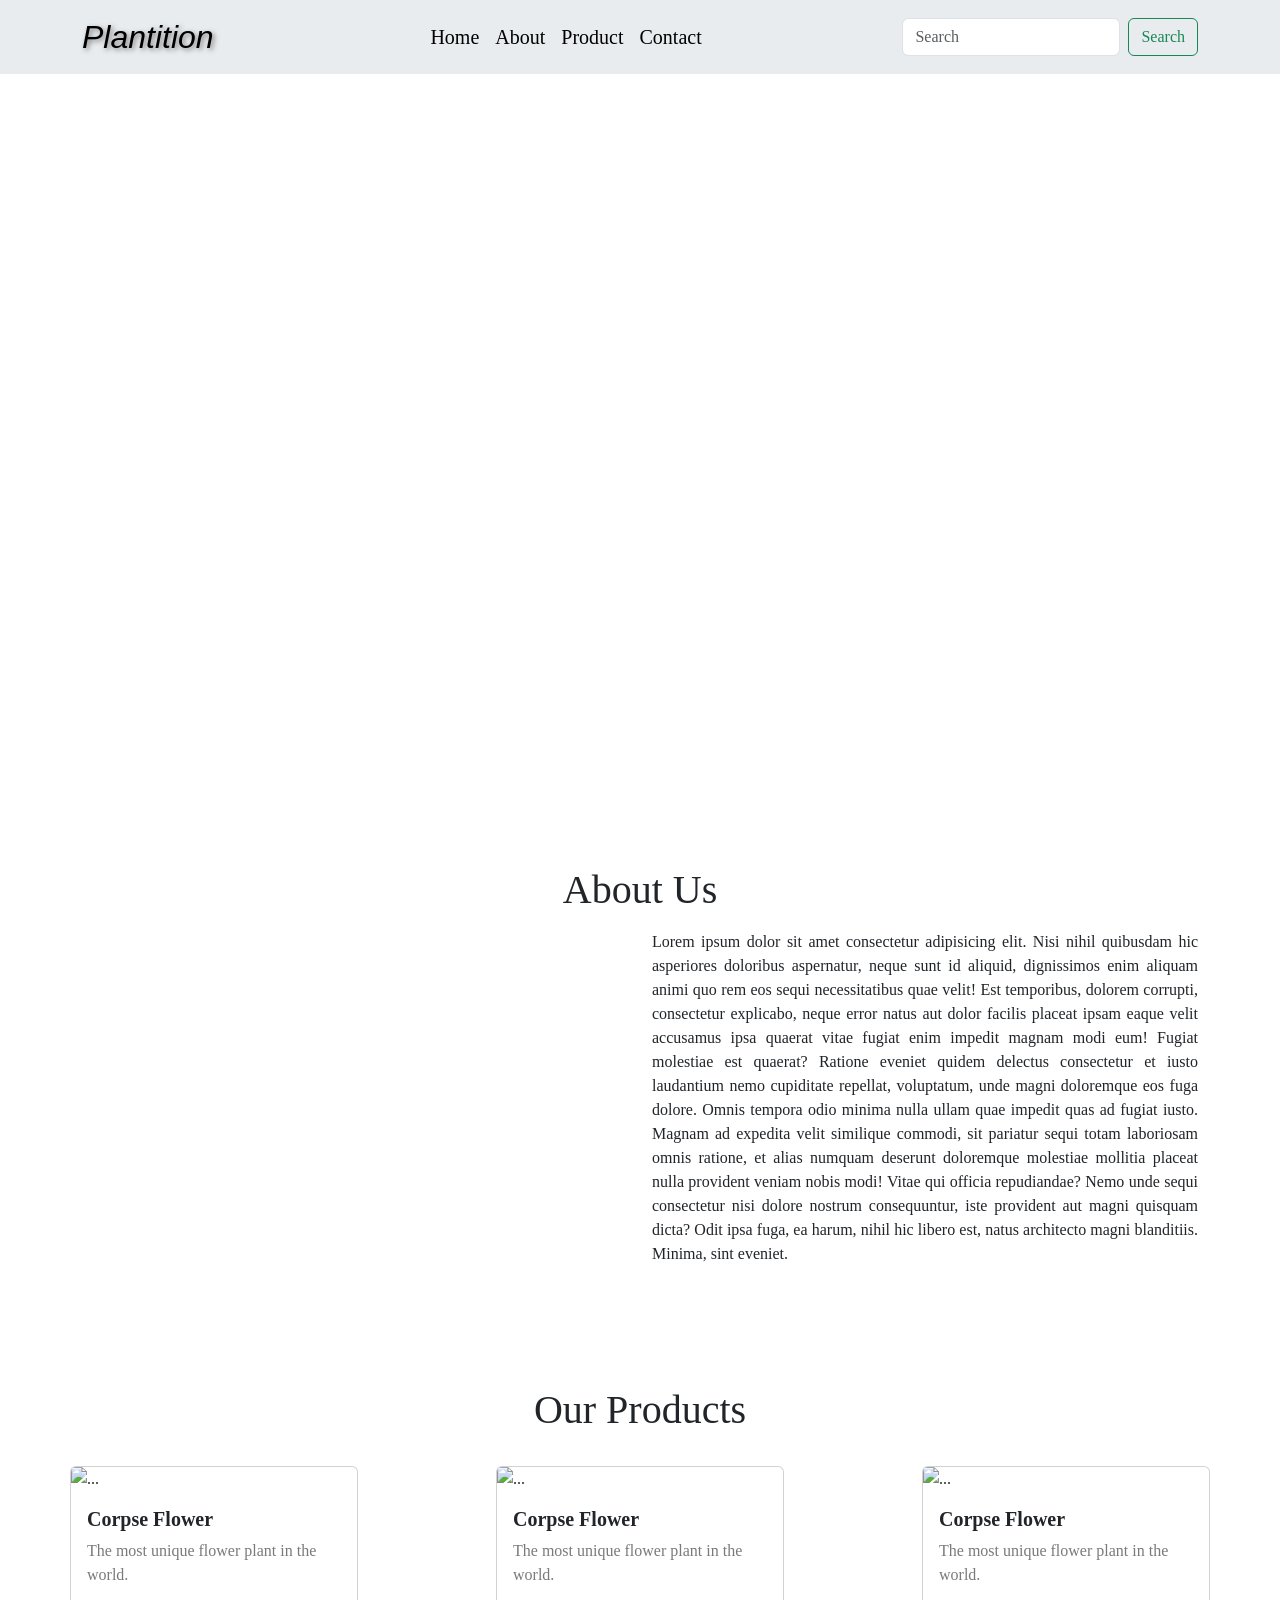
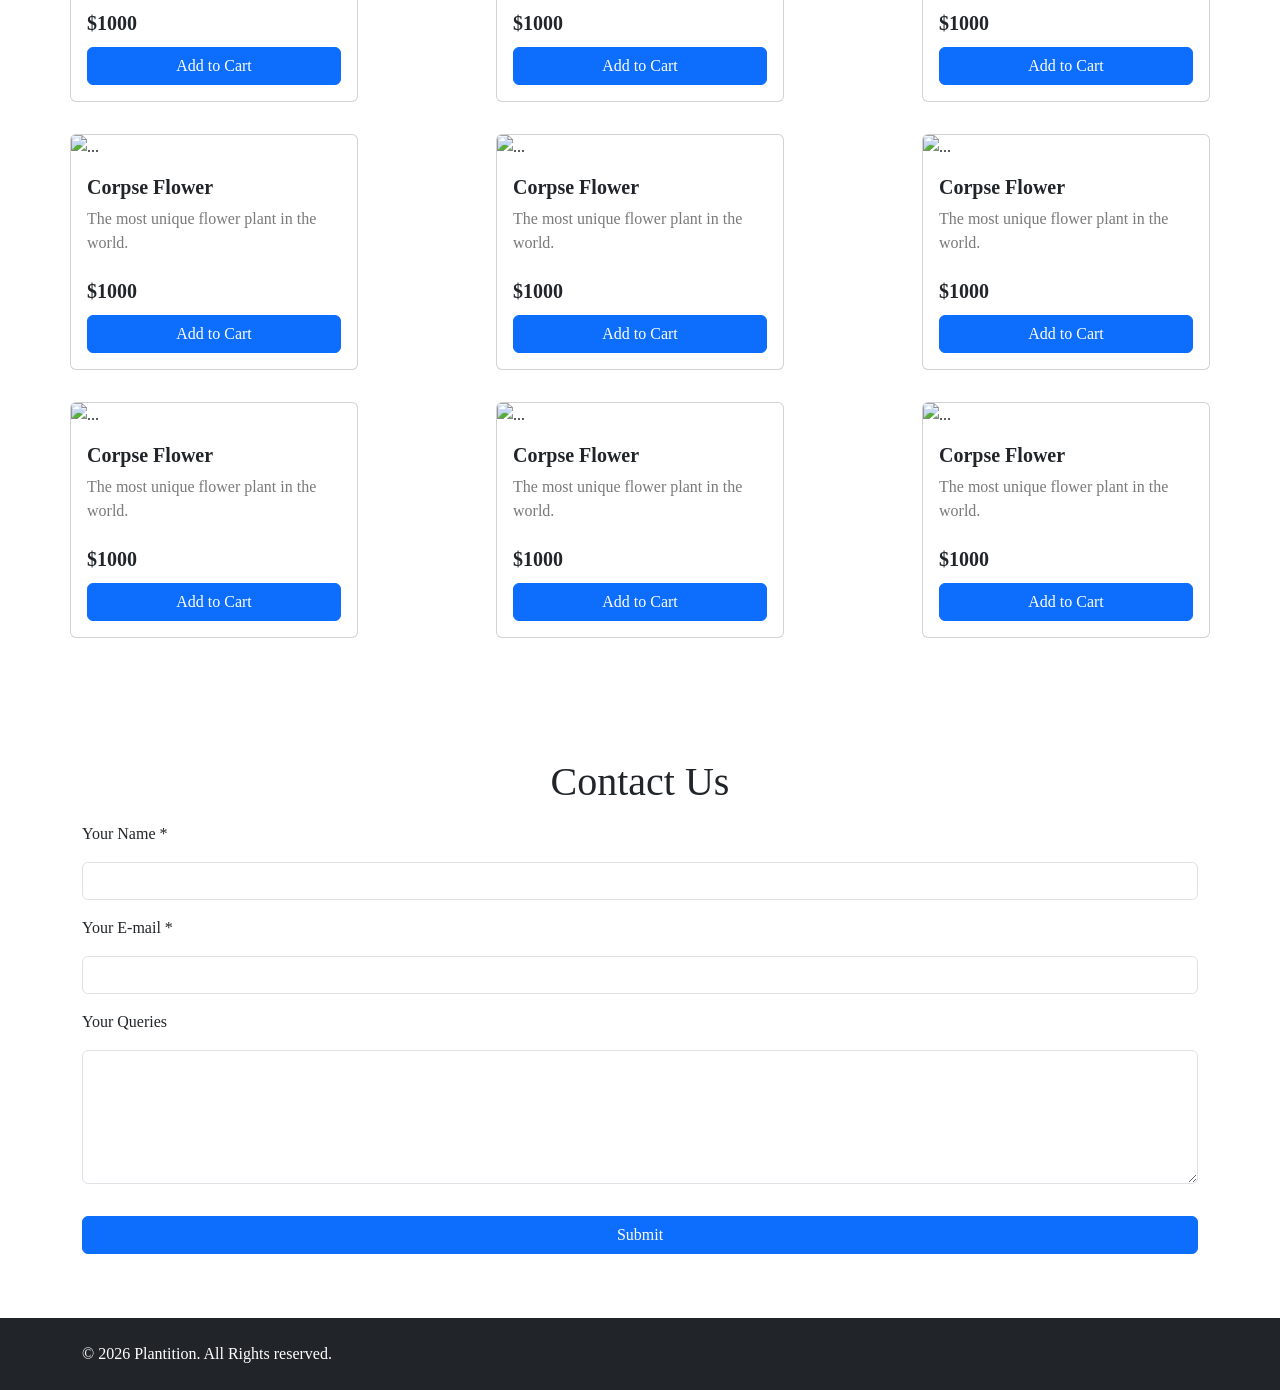
==== index.html @ f6878d08 "nsda work done" ====
<!DOCTYPE html>
<html lang="en">
<head>
    <meta charset="UTF-8">
    <meta name="viewport" content="width=device-width, initial-scale=1.0">
    <title>Plantition - World's best online plant store</title>
    <link href="https://cdn.jsdelivr.net/npm/bootstrap@5.3.8/dist/css/bootstrap.min.css" rel="stylesheet" integrity="sha384-sRIl4kxILFvY47J16cr9ZwB07vP4J8+LH7qKQnuqkuIAvNWLzeN8tE5YBujZqJLB" crossorigin="anonymous">
    <link rel="stylesheet" href="./css/style.css">
</head>
<body>
    <header>
        <nav class="navbar navbar-expand-lg bg-body-secondary fixed-top">
            <div class="container">
                <a class="navbar-brand brand" href="#">Plantition</a>
                <button class="navbar-toggler" type="button" data-bs-toggle="collapse"
                    data-bs-target="#navbarSupportedContent" aria-controls="navbarSupportedContent" aria-expanded="false"
                    aria-label="Toggle navigation">
                    <span class="navbar-toggler-icon"></span>
                </button>
                <div class="collapse navbar-collapse" id="navbarSupportedContent">
                    <ul class="navbar-nav m-auto mb-2 mb-lg-0">
                        <li class="nav-item">
                            <a class="nav-link active navname" aria-current="page" href="./index.html">Home</a>
                        </li>
                        <li class="nav-item">
                            <a class="nav-link active navname" aria-current="page" href="./about.html">About</a>
                        </li>
                        <li class="nav-item">
                            <a class="nav-link active navname" aria-current="page" href="./product.html">Product</a>
                        </li>
                        <li class="nav-item">
                            <a class="nav-link active navname" aria-current="page" href="./contact.html">Contact</a>
                        </li>
                    </ul>
                    <form class="d-flex" role="search">
                        <input class="form-control me-2 w-100" type="search" placeholder="Search" aria-label="Search" />
                        <button class="btn btn-outline-success" type="submit">Search</button>
                    </form>
                </div>
            </div>
        </nav>
    </header>

    <main>
        <section id="banner">
            <div class="container-fluid">
                <div id="carouselExampleIndicators" class="carousel slide">
                    <div class="carousel-indicators">
                        <button type="button" data-bs-target="#carouselExampleIndicators" data-bs-slide-to="0" class="active"
                            aria-current="true" aria-label="Slide 1"></button>
                        <button type="button" data-bs-target="#carouselExampleIndicators" data-bs-slide-to="1"
                            aria-label="Slide 2"></button>
                        <button type="button" data-bs-target="#carouselExampleIndicators" data-bs-slide-to="2"
                            aria-label="Slide 3"></button>
                    </div>
                    <div class="carousel-inner">
                        <div class="carousel-item active">
                            <img src="https://static.vecteezy.com/system/resources/previews/027/599/170/large_2x/banner-view-of-sustainability-expressed-by-green-environment-and-seedlings-in-hands-photo.jpg" class="d-block w-100" alt="...">
                        </div>
                        <div class="carousel-item">
                            <img src="https://encrypted-tbn0.gstatic.com/images?q=tbn:ANd9GcQYFv4KzoRjM7Uz5Hw3CpfNu2Jb3aLUoUlzIg&s" class="d-block w-100" alt="...">
                        </div>
                        <div class="carousel-item">
                            <img src="https://encrypted-tbn0.gstatic.com/images?q=tbn:ANd9GcSahx8fzsRiOqzAuyiTCE1xwLkVmBuQgcUUvw&s" class="d-block w-100" alt="...">
                        </div>
                    </div>
                    <button class="carousel-control-prev" type="button" data-bs-target="#carouselExampleIndicators"
                        data-bs-slide="prev">
                        <span class="carousel-control-prev-icon" aria-hidden="true"></span>
                        <span class="visually-hidden">Previous</span>
                    </button>
                    <button class="carousel-control-next" type="button" data-bs-target="#carouselExampleIndicators"
                        data-bs-slide="next">
                        <span class="carousel-control-next-icon" aria-hidden="true"></span>
                        <span class="visually-hidden">Next</span>
                    </button>
                </div>
            </div>
        </section>

        <section id="about">
            <div class="container py-5">
                <h1 class="py-2 text-center">About Us</h1>
                <div class="row">
                    <div class="col-lg-6 align-items-center d-flex">
                        <img src="https://encrypted-tbn0.gstatic.com/images?q=tbn:ANd9GcQYFv4KzoRjM7Uz5Hw3CpfNu2Jb3aLUoUlzIg&s" alt="" width="450">
                    </div>
                    <div class="col-lg-6">
                        <p>Lorem ipsum dolor sit amet consectetur adipisicing elit. Nisi nihil quibusdam hic asperiores doloribus aspernatur, neque sunt id aliquid, dignissimos enim aliquam animi quo rem eos sequi necessitatibus quae velit!
                        Est temporibus, dolorem corrupti, consectetur explicabo, neque error natus aut dolor facilis placeat ipsam eaque velit accusamus ipsa quaerat vitae fugiat enim impedit magnam modi eum! Fugiat molestiae est quaerat?
                        Ratione eveniet quidem delectus consectetur et iusto laudantium nemo cupiditate repellat, voluptatum, unde magni doloremque eos fuga dolore. Omnis tempora odio minima nulla ullam quae impedit quas ad fugiat iusto.
                        Magnam ad expedita velit similique commodi, sit pariatur sequi totam laboriosam omnis ratione, et alias numquam deserunt doloremque molestiae mollitia placeat nulla provident veniam nobis modi! Vitae qui officia repudiandae?
                        Nemo unde sequi consectetur nisi dolore nostrum consequuntur, iste provident aut magni quisquam dicta? Odit ipsa fuga, ea harum, nihil hic libero est, natus architecto magni blanditiis. Minima, sint eveniet.</p>
                    </div>
                </div>
            </div>
        </section>

        <section id="product">
            <div class="container py-5">
                <h1 class="text-center py-2">Our Products</h1>
                <div class="row d-flex justify-content-between">
                    <div class="card my-3 p-0" style="width: 18rem;">
                        <img src="https://encrypted-tbn0.gstatic.com/images?q=tbn:ANd9GcRerurJ4yZ4ypq7CveBMTSjlDVkTjORF-TdTQ&s" class="card-img-top" alt="...">
                        <div class="card-body">
                            <h5 class="card-title">Corpse Flower</h5>
                            <p class="card-text">The most unique flower plant in the world.</p>
                            <h4>$1000</h4>
                            <a href="#" class="btn btn-primary w-100">Add to Cart</a>
                        </div>
                    </div>
                    <div class="card my-3 p-0" style="width: 18rem;">
                        <img src="https://encrypted-tbn0.gstatic.com/images?q=tbn:ANd9GcRerurJ4yZ4ypq7CveBMTSjlDVkTjORF-TdTQ&s" class="card-img-top" alt="...">
                        <div class="card-body">
                            <h5 class="card-title">Corpse Flower</h5>
                            <p class="card-text">The most unique flower plant in the world.</p>
                            <h4>$1000</h4>
                            <a href="#" class="btn btn-primary w-100">Add to Cart</a>
                        </div>
                    </div>
                    <div class="card my-3 p-0" style="width: 18rem;">
                        <img src="https://encrypted-tbn0.gstatic.com/images?q=tbn:ANd9GcRerurJ4yZ4ypq7CveBMTSjlDVkTjORF-TdTQ&s" class="card-img-top" alt="...">
                        <div class="card-body">
                            <h5 class="card-title">Corpse Flower</h5>
                            <p class="card-text">The most unique flower plant in the world.</p>
                            <h4>$1000</h4>
                            <a href="#" class="btn btn-primary w-100">Add to Cart</a>
                        </div>
                    </div>
                    <div class="card my-3 p-0" style="width: 18rem;">
                        <img src="https://encrypted-tbn0.gstatic.com/images?q=tbn:ANd9GcRerurJ4yZ4ypq7CveBMTSjlDVkTjORF-TdTQ&s" class="card-img-top" alt="...">
                        <div class="card-body">
                            <h5 class="card-title">Corpse Flower</h5>
                            <p class="card-text">The most unique flower plant in the world.</p>
                            <h4>$1000</h4>
                            <a href="#" class="btn btn-primary w-100">Add to Cart</a>
                        </div>
                    </div>
                    <div class="card my-3 p-0" style="width: 18rem;">
                        <img src="https://encrypted-tbn0.gstatic.com/images?q=tbn:ANd9GcRerurJ4yZ4ypq7CveBMTSjlDVkTjORF-TdTQ&s" class="card-img-top" alt="...">
                        <div class="card-body">
                            <h5 class="card-title">Corpse Flower</h5>
                            <p class="card-text">The most unique flower plant in the world.</p>
                            <h4>$1000</h4>
                            <a href="#" class="btn btn-primary w-100">Add to Cart</a>
                        </div>
                    </div>
                    <div class="card my-3 p-0" style="width: 18rem;">
                        <img src="https://encrypted-tbn0.gstatic.com/images?q=tbn:ANd9GcRerurJ4yZ4ypq7CveBMTSjlDVkTjORF-TdTQ&s" class="card-img-top" alt="...">
                        <div class="card-body">
                            <h5 class="card-title">Corpse Flower</h5>
                            <p class="card-text">The most unique flower plant in the world.</p>
                            <h4>$1000</h4>
                            <a href="#" class="btn btn-primary w-100">Add to Cart</a>
                        </div>
                    </div>
                    <div class="card my-3 p-0" style="width: 18rem;">
                        <img src="https://encrypted-tbn0.gstatic.com/images?q=tbn:ANd9GcRerurJ4yZ4ypq7CveBMTSjlDVkTjORF-TdTQ&s" class="card-img-top" alt="...">
                        <div class="card-body">
                            <h5 class="card-title">Corpse Flower</h5>
                            <p class="card-text">The most unique flower plant in the world.</p>
                            <h4>$1000</h4>
                            <a href="#" class="btn btn-primary w-100">Add to Cart</a>
                        </div>
                    </div>
                    <div class="card my-3 p-0" style="width: 18rem;">
                        <img src="https://encrypted-tbn0.gstatic.com/images?q=tbn:ANd9GcRerurJ4yZ4ypq7CveBMTSjlDVkTjORF-TdTQ&s" class="card-img-top" alt="...">
                        <div class="card-body">
                            <h5 class="card-title">Corpse Flower</h5>
                            <p class="card-text">The most unique flower plant in the world.</p>
                            <h4>$1000</h4>
                            <a href="#" class="btn btn-primary w-100">Add to Cart</a>
                        </div>
                    </div>
                    <div class="card my-3 p-0" style="width: 18rem;">
                        <img src="https://encrypted-tbn0.gstatic.com/images?q=tbn:ANd9GcRerurJ4yZ4ypq7CveBMTSjlDVkTjORF-TdTQ&s" class="card-img-top" alt="...">
                        <div class="card-body">
                            <h5 class="card-title">Corpse Flower</h5>
                            <p class="card-text">The most unique flower plant in the world.</p>
                            <h4>$1000</h4>
                            <a href="#" class="btn btn-primary w-100">Add to Cart</a>
                        </div>
                    </div>
                </div>
            </div>
        </section>

        <section id="contact">
            <div class="container py-5">
                <h1 class="text-center py-2">Contact Us</h1>
                <div class="row">
                    <form>
                        <label for="name">Your Name *</label>
                        <input type="text" name="name" class="form-control w-100 my-3" required>
                        <label for="email">Your E-mail *</label>
                        <input type="email" name="email" class="form-control w-100 my-3" required>
                        <label for="msg">Your Queries</label>
                        <textarea name="msg" id="message" class="form-control w-100 my-3" rows="5"></textarea>
                        <button class="submitbtn btn btn-primary w-100 my-3" type="submit">Submit</button>
                    </form>
                </div>
            </div>
        </section>
    </main>

    <footer class="bg-dark text-white py-4">
        <div class="container">
            <div>&copy; 2026 Plantition. All Rights reserved.</div>
        </div>
    </footer>







<script src="https://cdn.jsdelivr.net/npm/bootstrap@5.3.8/dist/js/bootstrap.bundle.min.js" integrity="sha384-FKyoEForCGlyvwx9Hj09JcYn3nv7wiPVlz7YYwJrWVcXK/BmnVDxM+D2scQbITxI" crossorigin="anonymous"></script>
<script src="./js/script.js"></script>


</body>
</html>
---- css/style.css ----
* {
    margin: 0;
    padding: 0;
    box-sizing: border-box;
}

body {
    font-family: serif;
    margin: 0;
    padding: 0;
}

.navbar .brand {
    font-family: Impact, Haettenschweiler, 'Arial Narrow Bold', sans-serif;
    font-style: italic;
    font-weight: 400;
    font-size: 32px;
    text-shadow: 2px 2px 5px #7a7a7a;
}

.navbar-nav .nav-link {
    color: black !important;
    font-size: 20px;
    border-bottom: 1px solid transparent;
}
.navbar-nav .nav-link:hover {
    border-bottom: 2px solid black;
}

.carousel-item img {
    height: 90vh;
}

#about p {
    text-align: justify;
}

.card-body h5 {
    font-weight: 600;
}

.card-body p {
    color: #7a7a7a;
}

.card-body h4 {
    font-size: 20px;
    font-weight: 600;
    padding: 8px 0 4px;
}
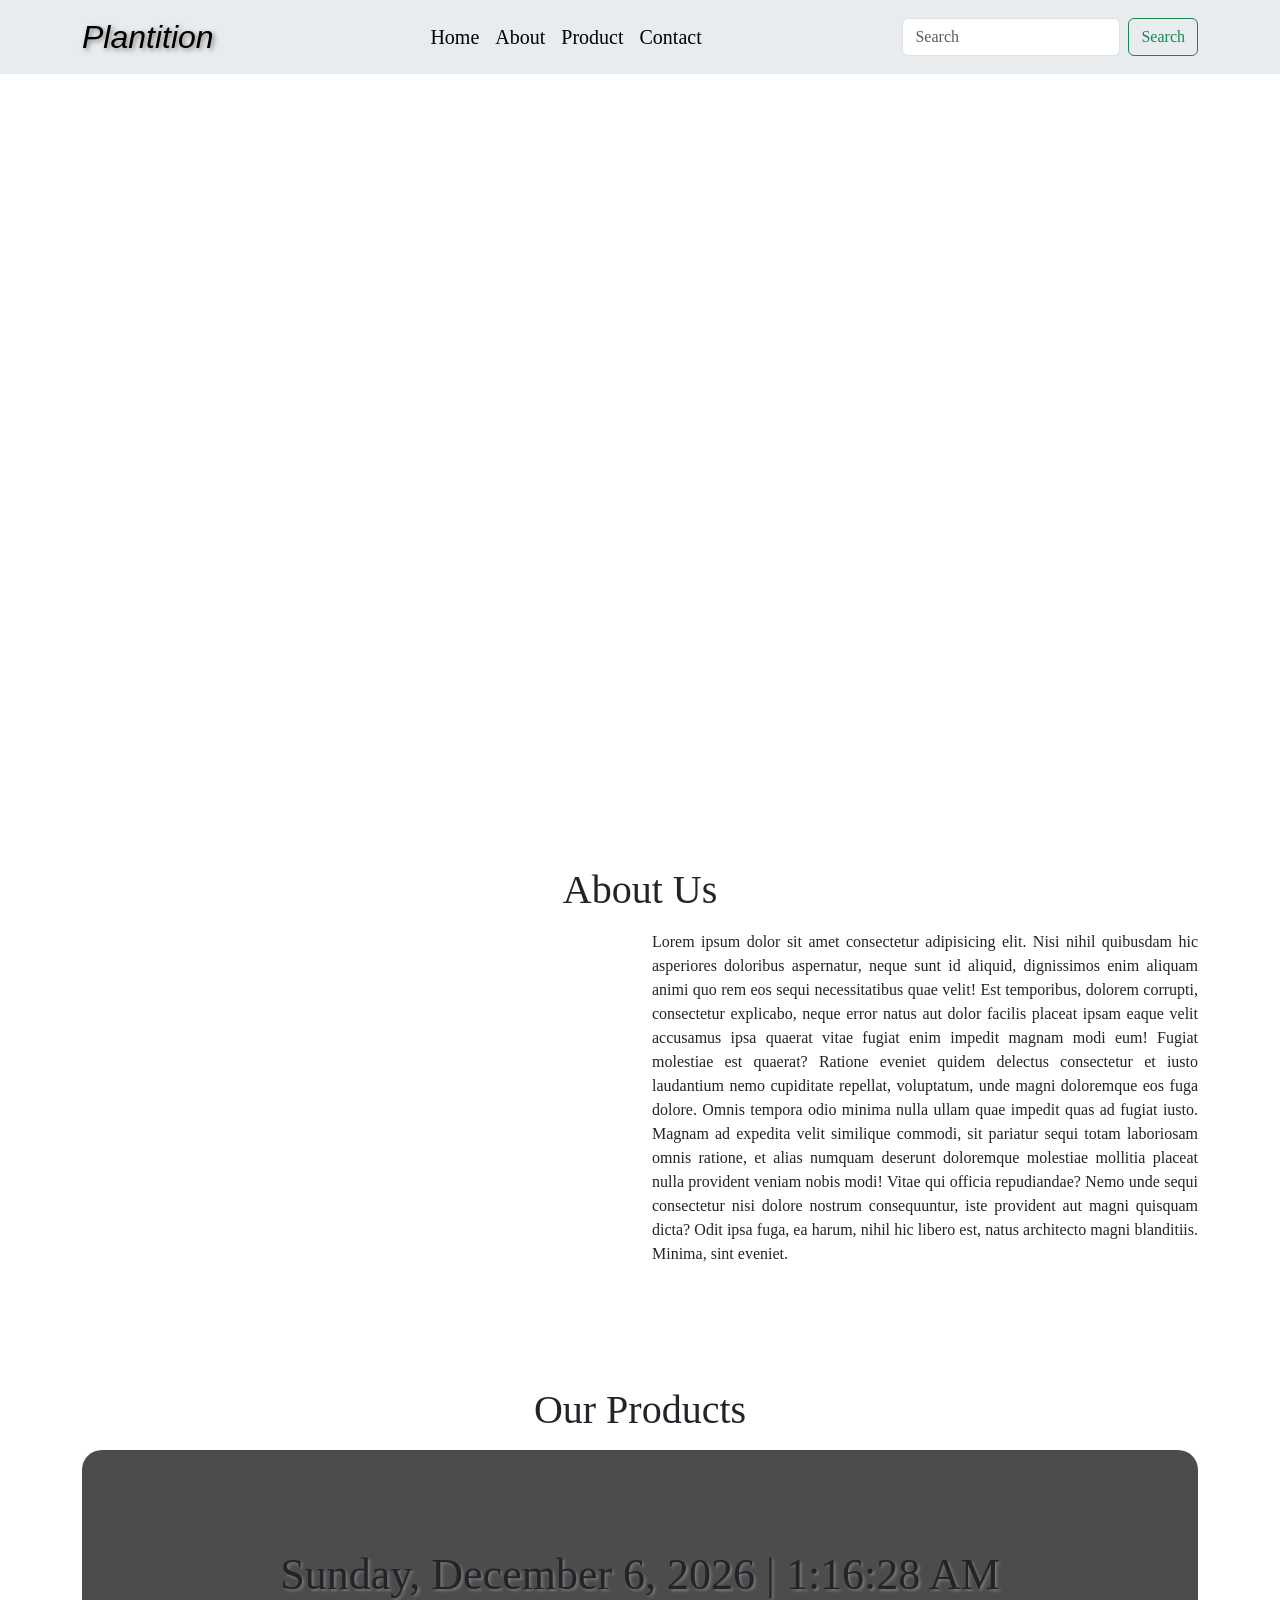
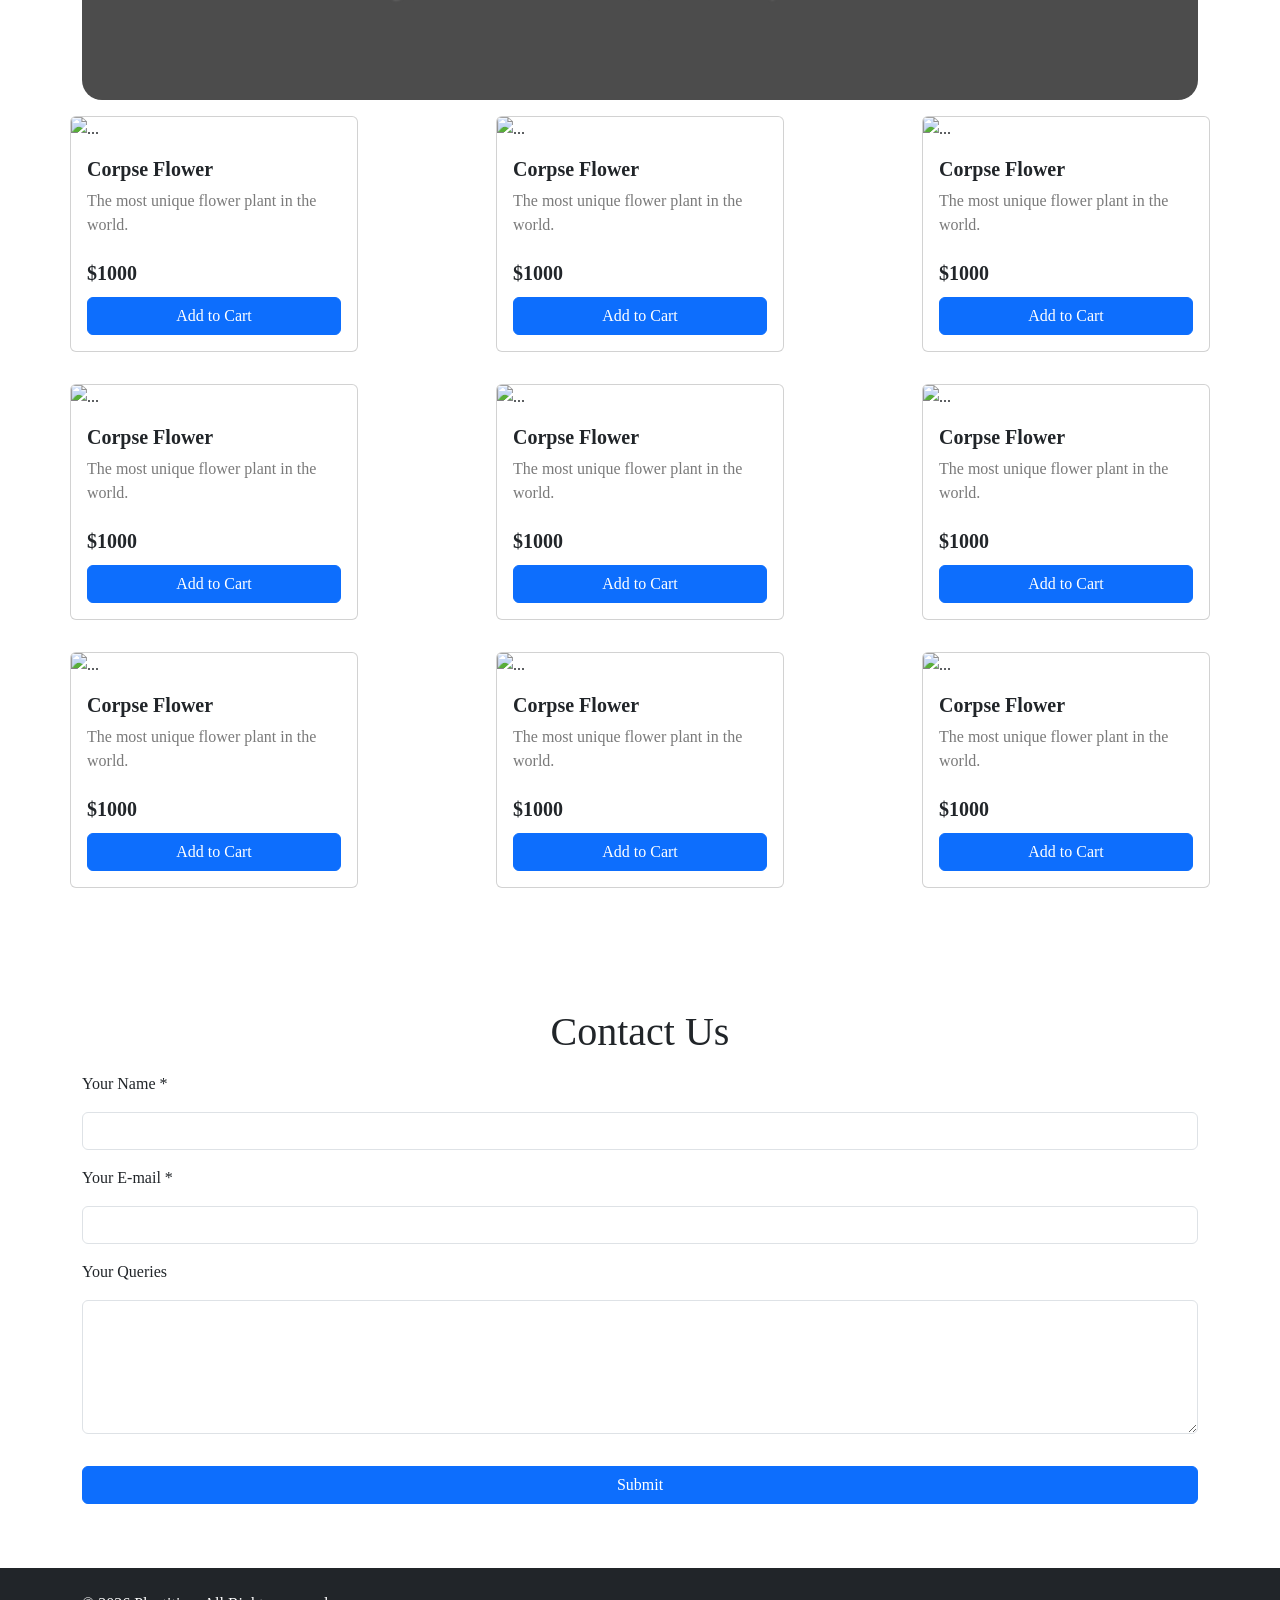
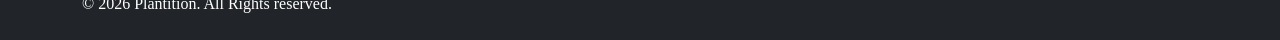
==== commit d92b391a: "clock added" ====
--- a/index.html
+++ b/index.html
@@ -99,6 +99,7 @@
         <section id="product">
             <div class="container py-5">
                 <h1 class="text-center py-2">Our Products</h1>
+                <div id="live-clock"></div>
                 <div class="row d-flex justify-content-between">
                     <div class="card my-3 p-0" style="width: 18rem;">
                         <img src="https://encrypted-tbn0.gstatic.com/images?q=tbn:ANd9GcRerurJ4yZ4ypq7CveBMTSjlDVkTjORF-TdTQ&s" class="card-img-top" alt="...">
--- a/css/style.css
+++ b/css/style.css
@@ -47,4 +47,19 @@
     font-size: 20px;
     font-weight: 600;
     padding: 8px 0 4px;
+}
+
+#live-clock {
+    background-image: url(https://png.pngtree.com/thumb_back/fh260/background/20241209/pngtree-wooden-podium-for-product-display-on-a-nature-background-with-a-image_16758594.jpg);
+    backdrop-filter: brightness(30%);
+    border-radius: 20px;
+    background-size: cover;
+    background-position: center;
+    min-height: 250px;
+    font-size: 44px;
+    text-align: center;
+    display: flex;
+    justify-content: center;
+    align-items: center;
+    text-shadow: 2px 2px 3px #7a7a7a;
 }
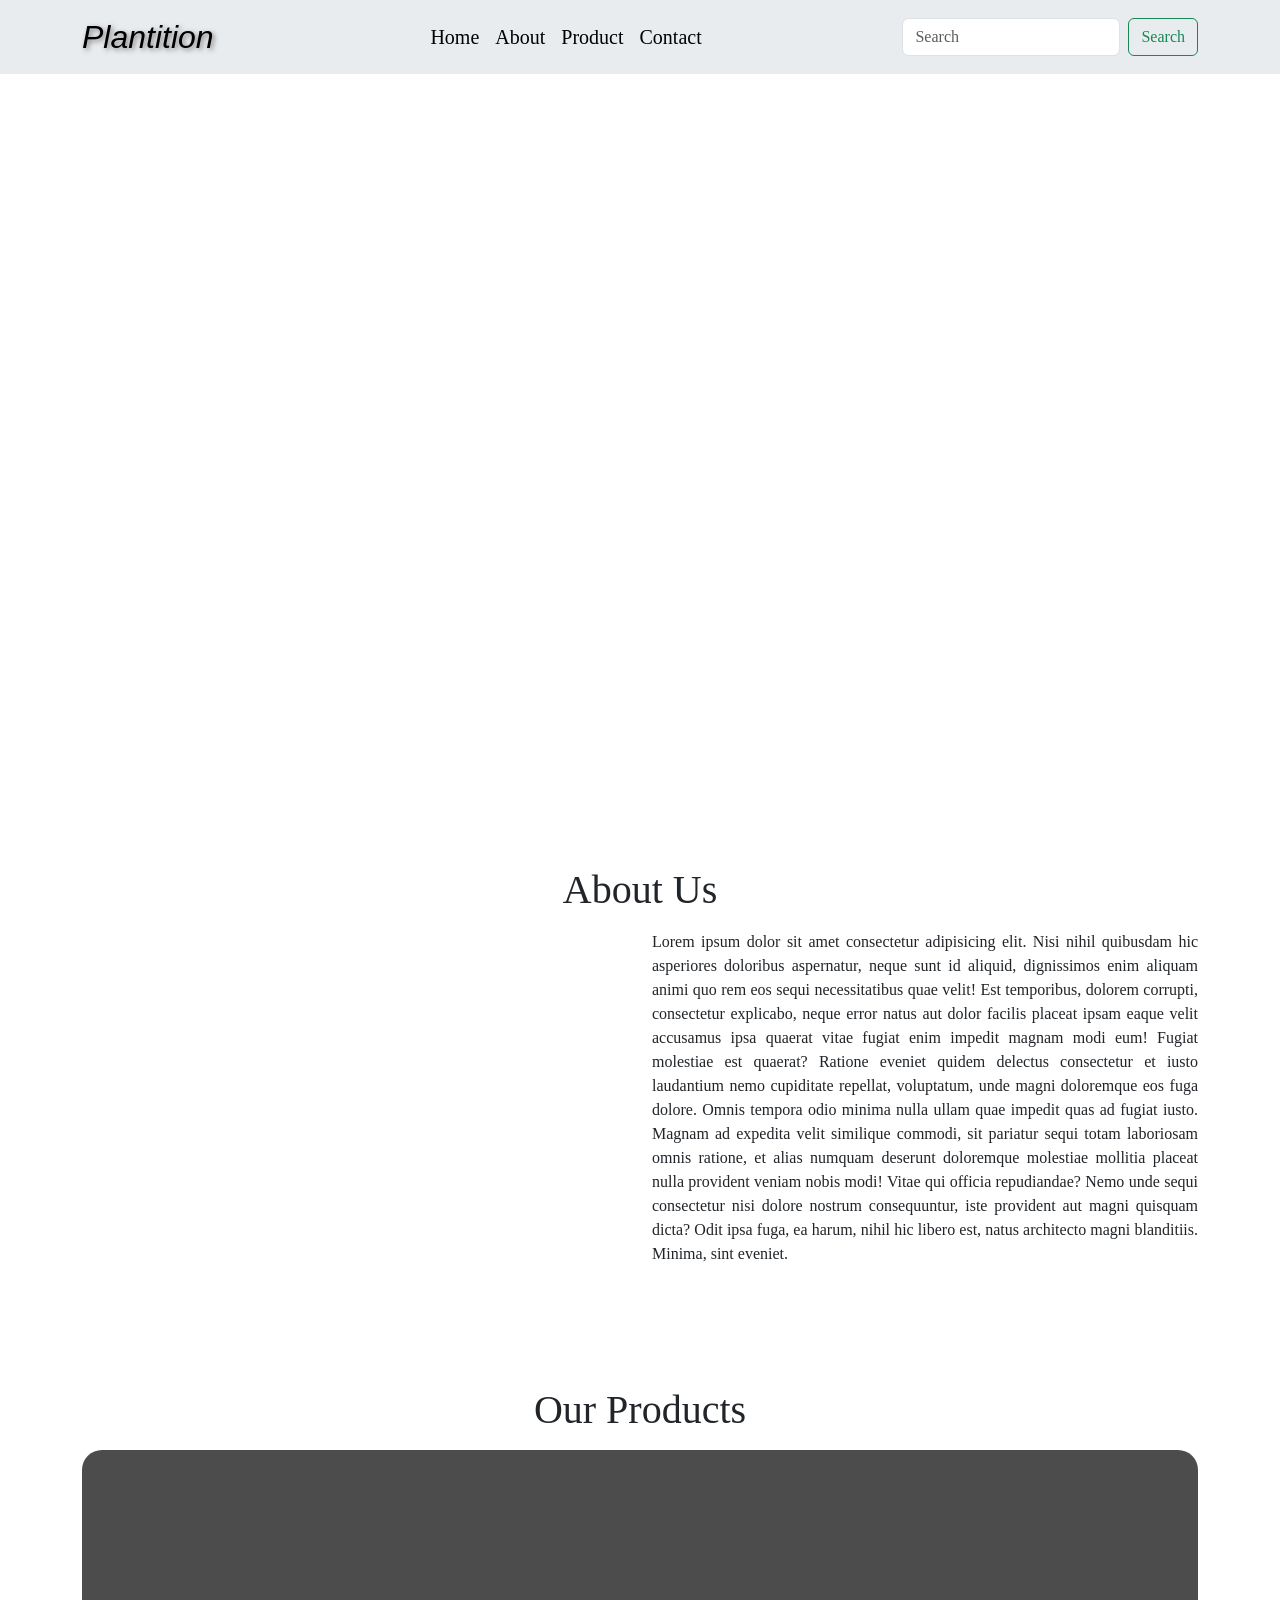
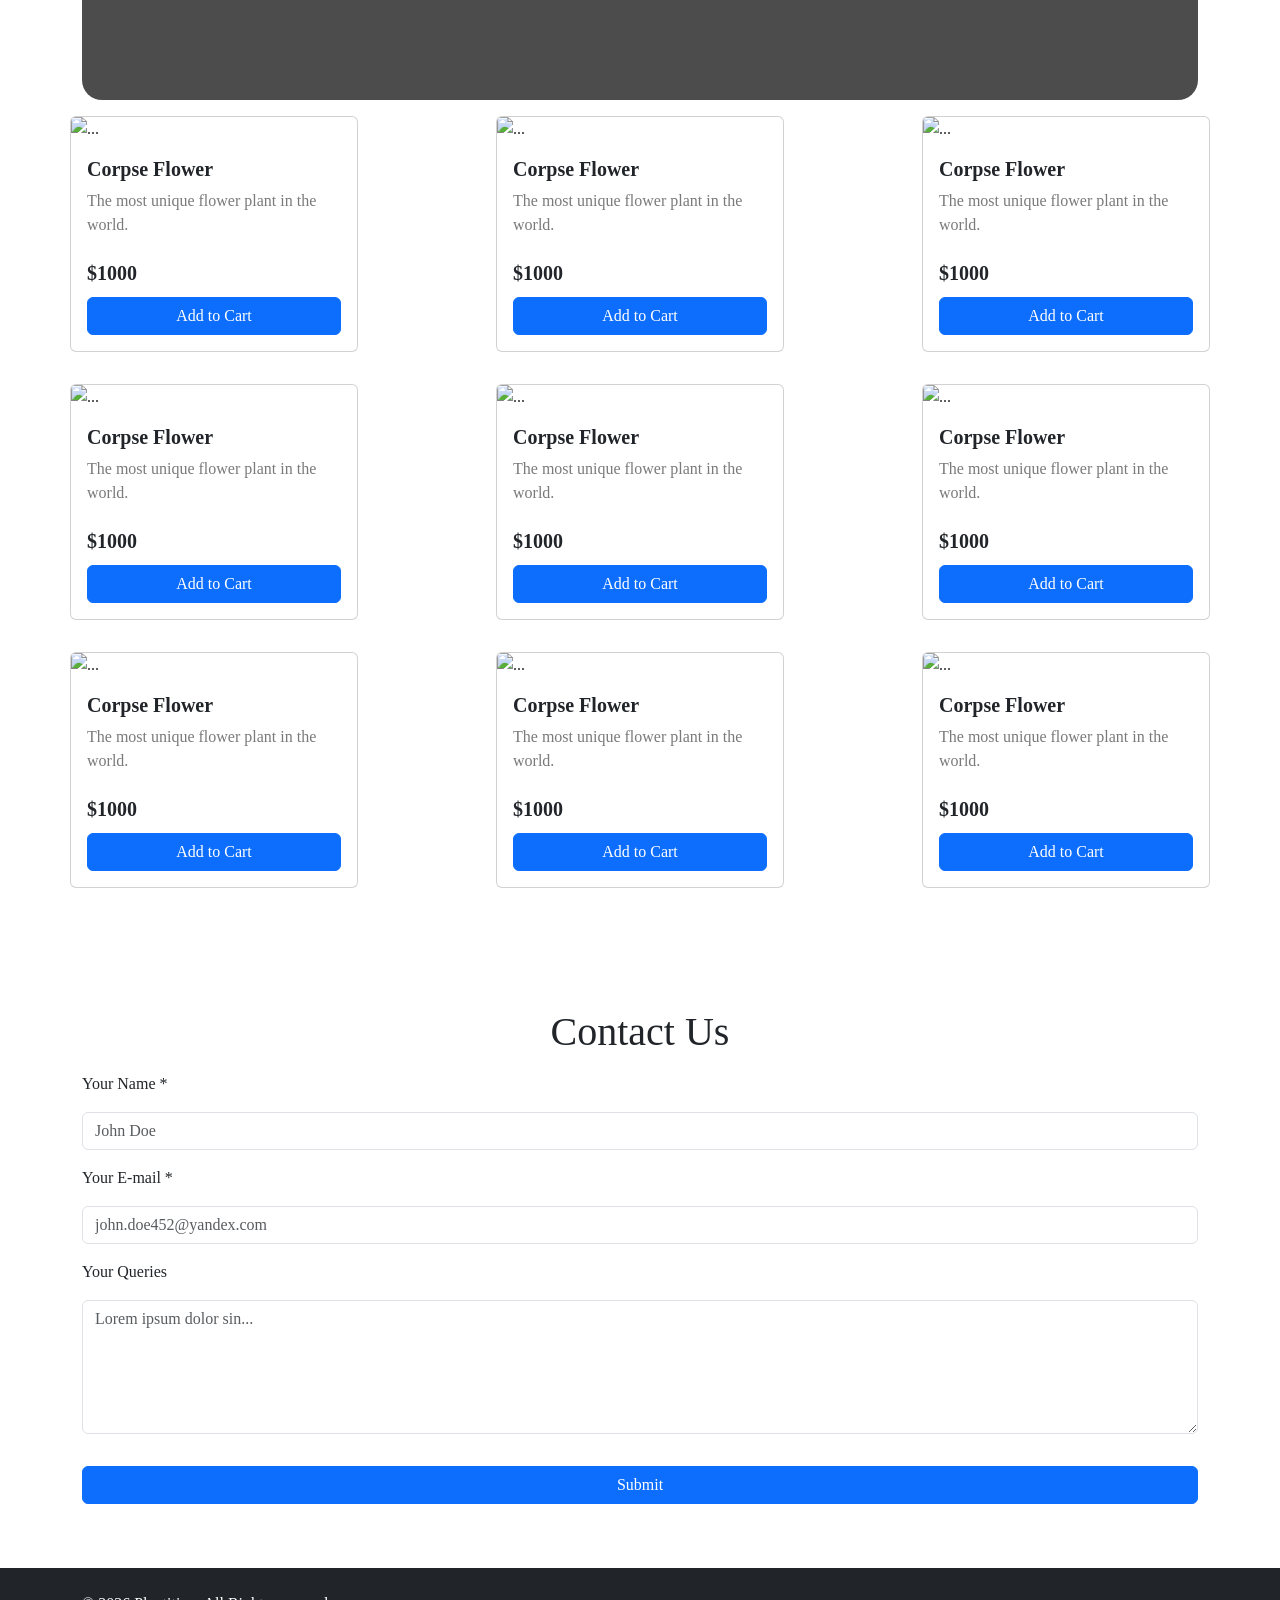
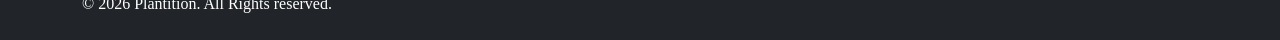
==== commit 4d5d2845: "placeholders added in contact" ====
--- a/index.html
+++ b/index.html
@@ -192,11 +192,11 @@
                 <div class="row">
                     <form>
                         <label for="name">Your Name *</label>
-                        <input type="text" name="name" class="form-control w-100 my-3" required>
+                        <input type="text" name="name" class="form-control w-100 my-3" required placeholder="John Doe">
                         <label for="email">Your E-mail *</label>
-                        <input type="email" name="email" class="form-control w-100 my-3" required>
+                        <input type="email" name="email" class="form-control w-100 my-3" required placeholder="john.doe452@yandex.com">
                         <label for="msg">Your Queries</label>
-                        <textarea name="msg" id="message" class="form-control w-100 my-3" rows="5"></textarea>
+                        <textarea name="msg" id="message" class="form-control w-100 my-3" rows="5" placeholder="Lorem ipsum dolor sin..."></textarea>
                         <button class="submitbtn btn btn-primary w-100 my-3" type="submit">Submit</button>
                     </form>
                 </div>
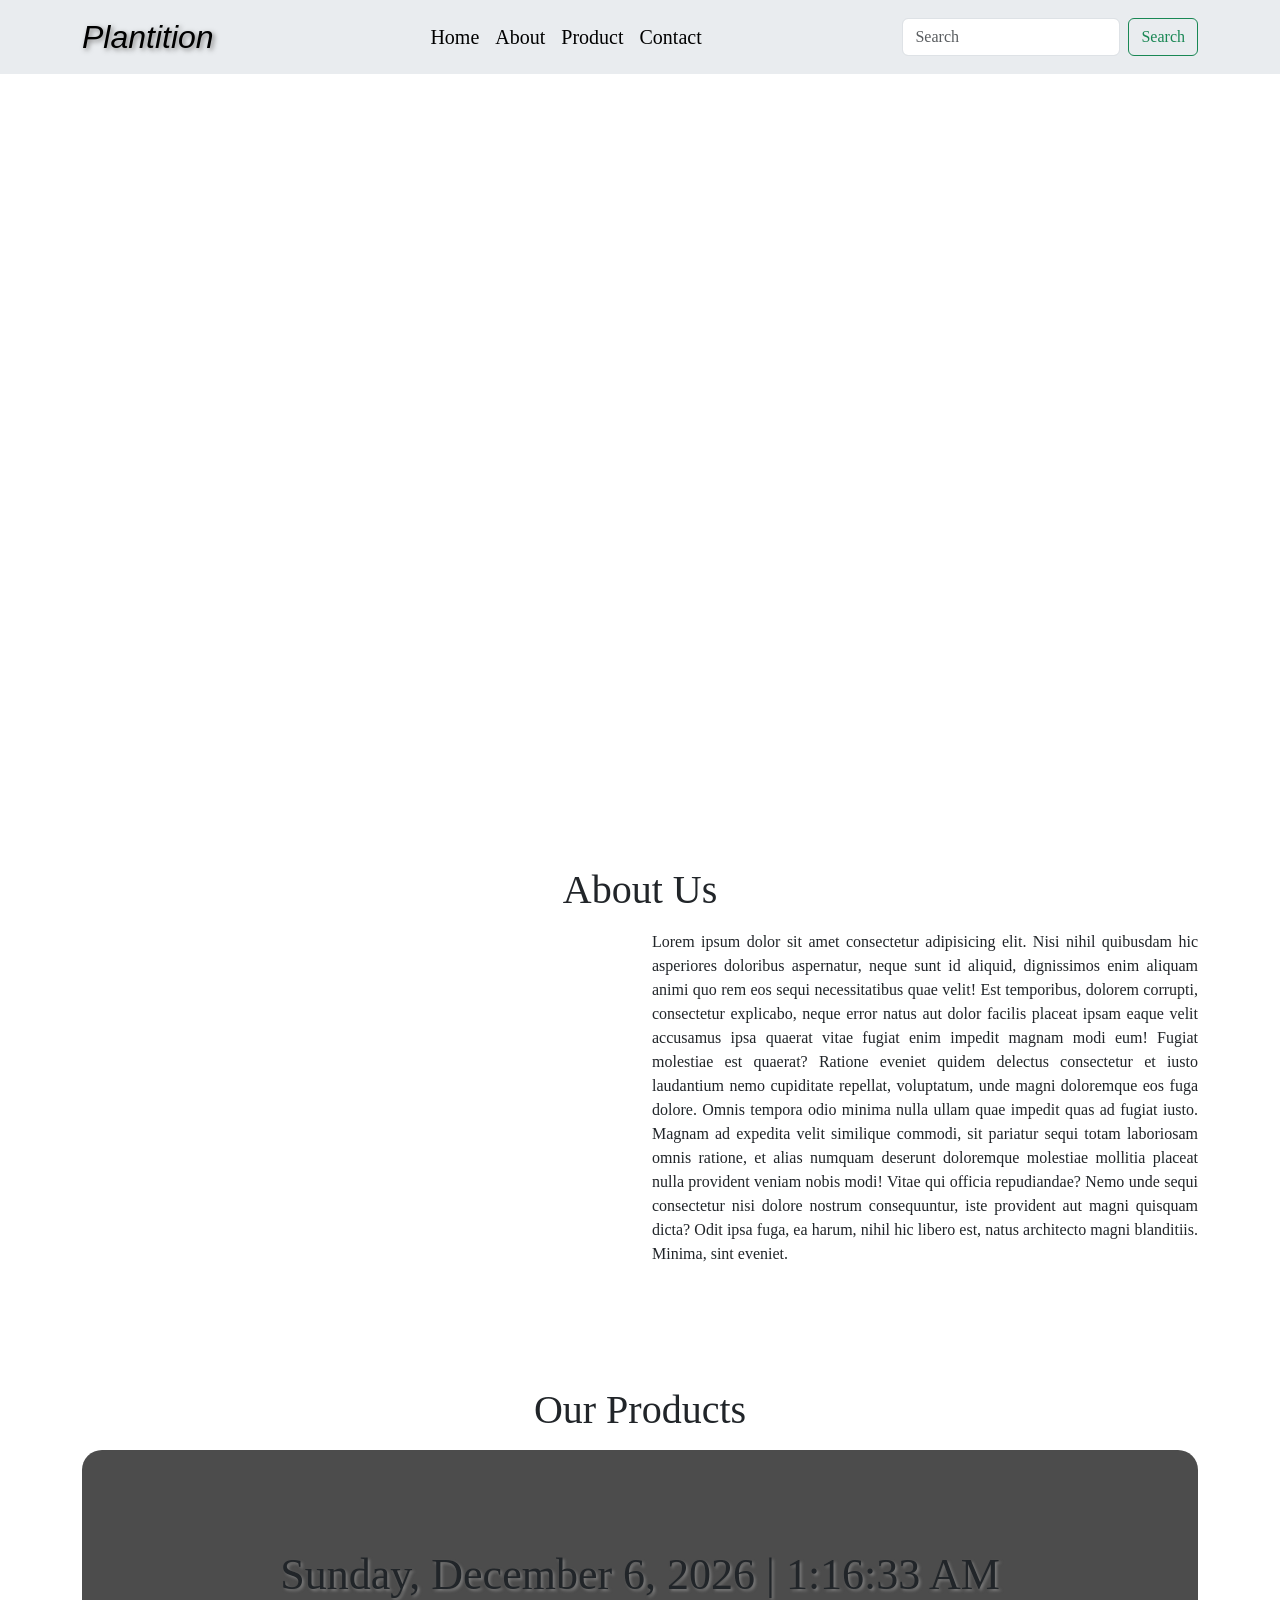
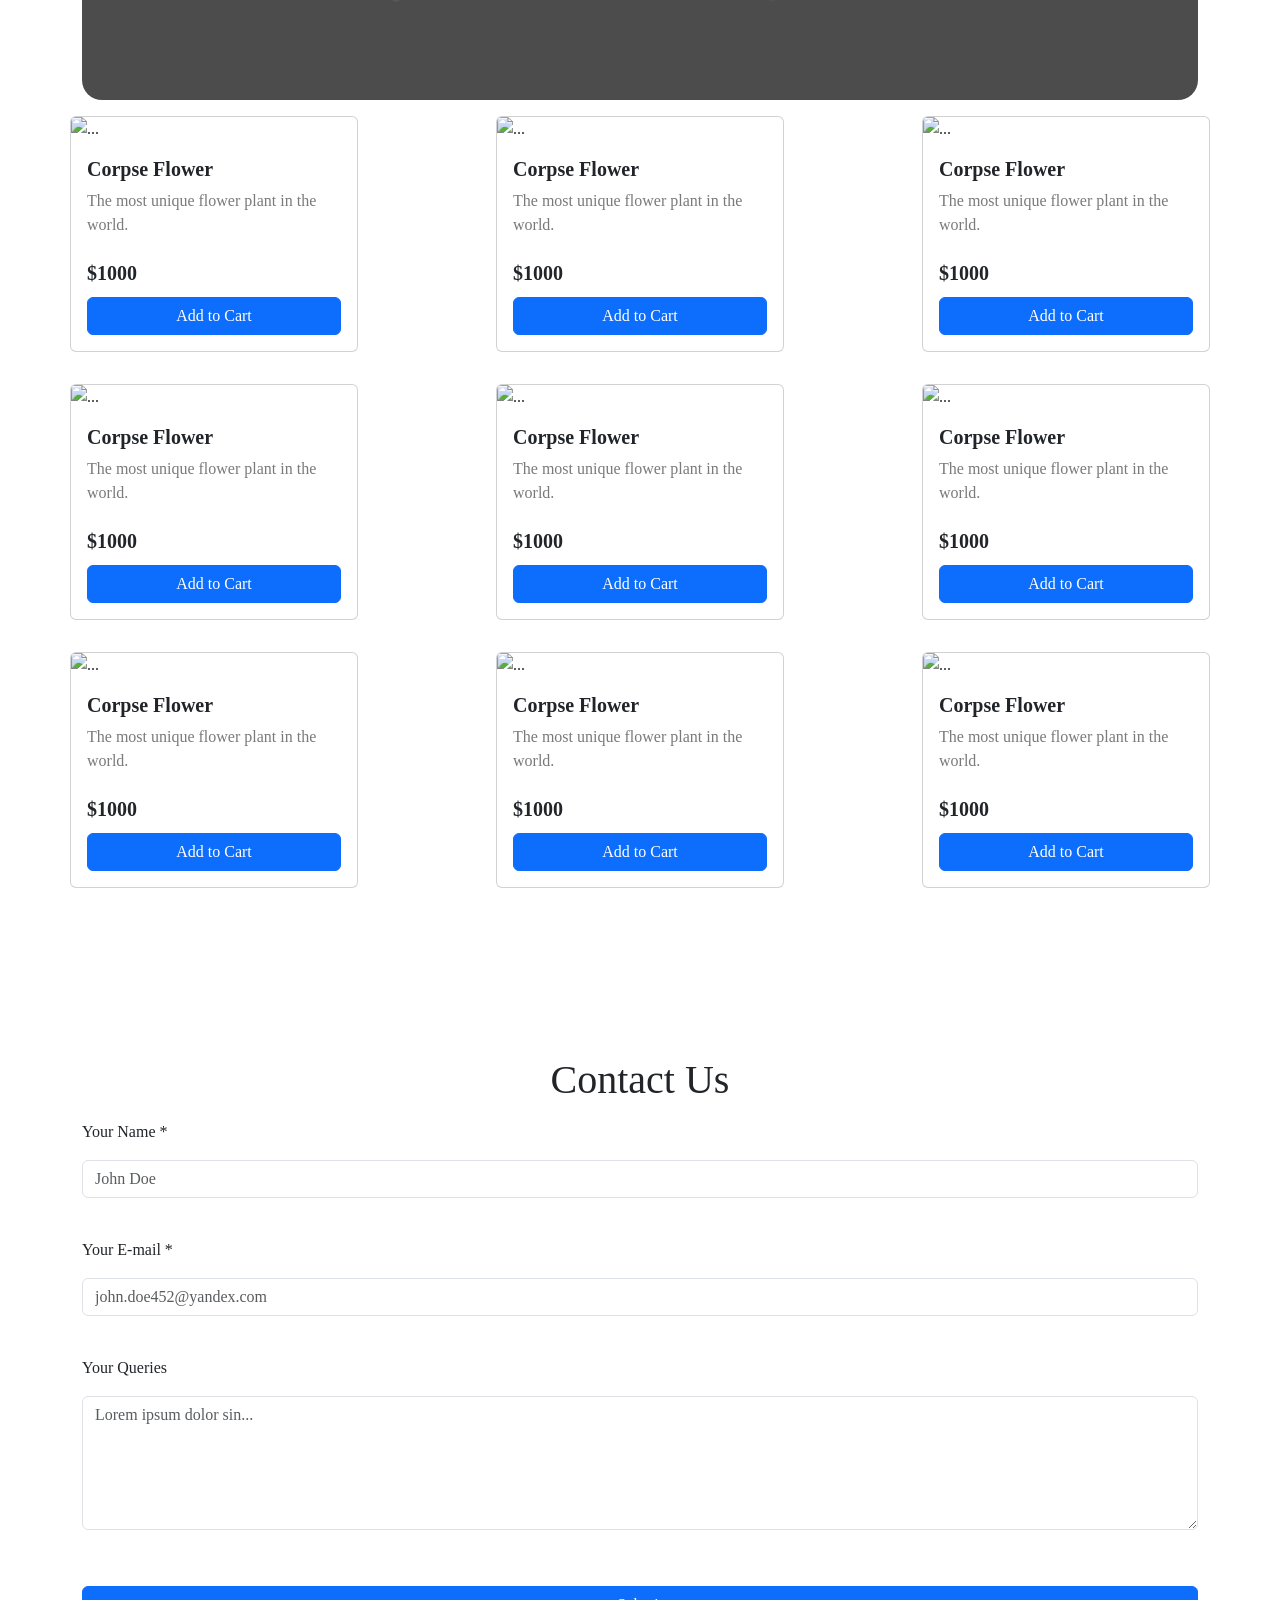
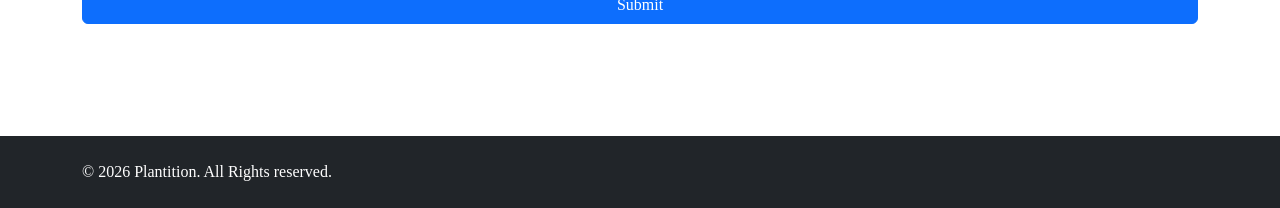
==== commit 762d9609: "form validation added" ====
--- a/index.html
+++ b/index.html
@@ -186,17 +186,23 @@
             </div>
         </section>
 
-        <section id="contact">
+        <section id="contact" class="my-5">
             <div class="container py-5">
                 <h1 class="text-center py-2">Contact Us</h1>
                 <div class="row">
                     <form>
                         <label for="name">Your Name *</label>
-                        <input type="text" name="name" class="form-control w-100 my-3" required placeholder="John Doe">
+                        <input type="text" name="name" id="name" class="form-control w-100 my-3" placeholder="John Doe">
+                        <span class="text-danger" id="nameError"></span><br>
+
                         <label for="email">Your E-mail *</label>
-                        <input type="email" name="email" class="form-control w-100 my-3" required placeholder="john.doe452@yandex.com">
+                        <input type="email" name="email" id="email" class="form-control w-100 my-3" placeholder="john.doe452@yandex.com">
+                        <span class="text-danger" id="emailError"></span><br>
+
                         <label for="msg">Your Queries</label>
                         <textarea name="msg" id="message" class="form-control w-100 my-3" rows="5" placeholder="Lorem ipsum dolor sin..."></textarea>
+                        <span class="text-danger" id="messageError"></span><br>
+
                         <button class="submitbtn btn btn-primary w-100 my-3" type="submit">Submit</button>
                     </form>
                 </div>
